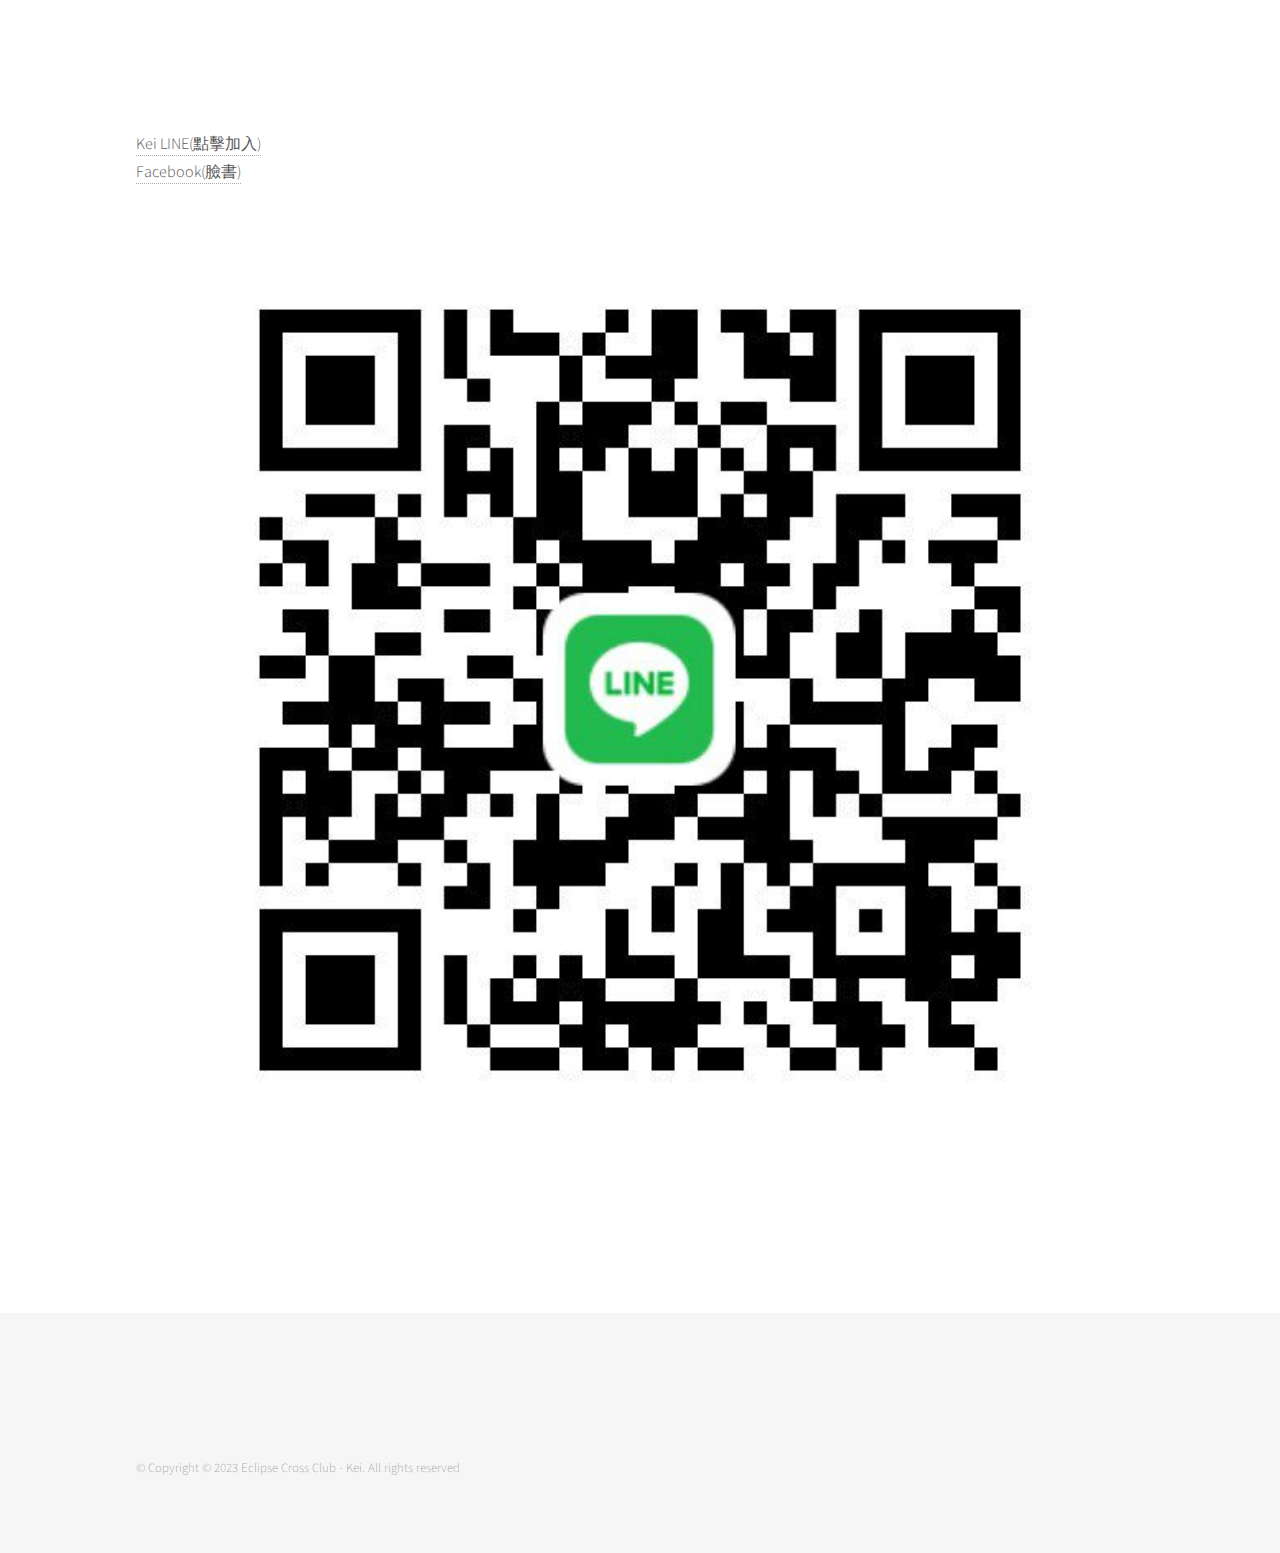
==== kei_link/index.html @ 441f7e9a "kei line link" ====
<!DOCTYPE HTML>
<html>
	<head>
		<title>Kei LINE ID</title>
		<meta charset="utf-8" />
		<meta name="viewport" content="width=device-width, initial-scale=1, user-scalable=no" />
		<link rel="stylesheet" type="text/css" href="main.css">
		<link rel="stylesheet" href="assets/css/main.css?ver=1.0" />
		<link rel="icon" href="Image/ECC_Logo.png" type="image/x-icon" />
		<link rel="shortcut icon" href="Image/ECC_Logo.png" type="image/x-icon" />
		<noscript><link rel="stylesheet" href="assets/css/noscript.css" /></noscript>
	</head>
	<body class="is-preload">
		<!-- Wrapper -->
			<div id="wrapper">

				<!-- Header -->
					<header id="header">
						<div class="inner">

							<!-- Logo -->
								<!-- 
<a href="invoice.html" class="logo">
									<span class="symbol"><img src="Image/ECC_Logo.png" alt="" /></span><span class="title">Eclipse Cross Club</span>
								</a>
 -->
						</div>
					</header>

				<!-- Main -->
					<div id="main">
						<div class="inner">
							<header>
								<div class="wup_table_wrapper wup_in" id="section_table">
								
								<tr>
                                    <td class="style1">
<!--                                         <font color="#CC3300"><b>https://line.me/ti/g/gp9Qwd2i7u</b></font> -->
                                        <a href="https://line.me/ti/p/31WudAgoPg">Kei LINE(點擊加入)</a><br>
                                    </td>
                                    
                                    <td class="style1">
<!--                                         <font color="#CC3300"><b>https://line.me/ti/g/gp9Qwd2i7u</b></font> -->
                                        <a href="https://www.facebook.com/kikixxie">Facebook(臉書)</a><br>
                                    </td>
                                    
                                    <span class="symbol"><img src="Image/1487177.jpg" alt="" style="width: -webkit-fill-available;"/></span>
                                    <!-- 
<td colspan="2">
                                        <table width="100%">
                                            <tbody><tr>
                                                <td width="70">
                                                    <input name="txtInvoviceNo" type="text" maxlength="3" id="txtInvoviceNo" class="txtFont" onkeyup="Check()" style="height:33px;width:66px;">
                                                </td>
                                                <td>輸入末3碼，中獎後請務必確認是否能成為千萬富翁！
                                                </td>
                                            </tr>
                                        </tbody></table>
                                    </td>
 -->
                                    <td>
                                    	<label id="winning" style="color:red;"></label>
                                    </td>
                                </tr>
                                
								</div>
								
							</header>
						</div>
					</div>

				<!-- Footer -->
					<footer id="footer">
						<div class="inner">
							<ul class="copyright">
								<li>&copy; Copyright © 2023 Eclipse Cross Club - Kei. All rights reserved</li>
							</ul>
						</div>
					</footer>
			</div>		

	</body>
</html>
---- kei_link/assets/css/main.css ----
@import url(font-awesome.min.css);
@import url("https://fonts.googleapis.com/css?family=Source+Sans+Pro:300,700,900");

/*
	Phantom by HTML5 UP
	html5up.net | @ajlkn
	Free for personal and commercial use under the CCA 3.0 license (html5up.net/license)
*/

html, body, div, span, applet, object,
iframe, h1, h2, h3, h4, h5, h6, p, blockquote,
pre, a, abbr, acronym, address, big, cite,
code, del, dfn, em, img, ins, kbd, q, s, samp,
small, strike, strong, sub, sup, tt, var, b,
u, i, center, dl, dt, dd, ol, ul, li, fieldset,
form, label, legend, table, caption, tbody,
tfoot, thead, tr, th, td, article, aside,
canvas, details, embed, figure, figcaption,
footer, header, hgroup, menu, nav, output, ruby,
section, summary, time, mark, audio, video {
	margin: 0;
	padding: 0;
	border: 0;
	font-size: 100%;
	font: inherit;
	vertical-align: baseline;}

article, aside, details, figcaption, figure,
footer, header, hgroup, menu, nav, section {
	display: block;}

body {
	line-height: 1;
}

ol, ul {
	list-style: none;
}

blockquote, q {
	quotes: none;
}

	blockquote:before, blockquote:after, q:before, q:after {
		content: '';
		content: none;
	}

table {
	border-collapse: collapse;
	border-spacing: 0;
}

body {
	-webkit-text-size-adjust: none;
}

mark {
	background-color: transparent;
	color: inherit;
}

input::-moz-focus-inner {
	border: 0;
	padding: 0;
}

input, select, textarea {
	-moz-appearance: none;
	-webkit-appearance: none;
	-ms-appearance: none;
	appearance: none;
}

/* Basic */

	@-ms-viewport {
		width: device-width;
	}

	body {
		-ms-overflow-style: scrollbar;
	}

	@media screen and (max-width: 480px) {

		html, body {
			min-width: 320px;
		}

	}

	html {
		box-sizing: border-box;
	}

	*, *:before, *:after {
		box-sizing: inherit;
	}

	body {
		background: #ffffff;
	}

		body.is-preload *, body.is-preload *:before, body.is-preload *:after {
			-moz-animation: none !important;
			-webkit-animation: none !important;
			-ms-animation: none !important;
			animation: none !important;
			-moz-transition: none !important;
			-webkit-transition: none !important;
			-ms-transition: none !important;
			transition: none !important;
		}

/* Type */

	body, input, select, textarea {
		color: #585858;
		font-family: "Source Sans Pro", Helvetica, sans-serif;
		font-size: 16pt;
		font-weight: 300;
		line-height: 1.75;
	}

		@media screen and (max-width: 1680px) {

			body, input, select, textarea {
				font-size: 14pt;
			}

		}

		@media screen and (max-width: 1280px) {

			body, input, select, textarea {
				font-size: 12pt;
			}

		}

	a {
		-moz-transition: border-bottom-color 0.2s ease, color 0.2s ease;
		-webkit-transition: border-bottom-color 0.2s ease, color 0.2s ease;
		-ms-transition: border-bottom-color 0.2s ease, color 0.2s ease;
		transition: border-bottom-color 0.2s ease, color 0.2s ease;
		text-decoration: none;
		color: #585858;
		border-bottom: dotted 1px rgba(88, 88, 88, 0.5);
	}

		a:hover {
			border-bottom-color: transparent;
			color: #f2849e !important;
		}

	strong, b {
		font-weight: 900;
	}

	em, i {
		font-style: italic;
	}

	p {
		margin: 0 0 2em 0;
	}

	h1 {
		font-size: 2.75em;
		font-weight: 700;
		line-height: 1.3;
		margin: 0 0 1em 0;
		letter-spacing: -0.035em;
	}

		h1 a {
			color: inherit;
		}

		@media screen and (max-width: 736px) {

			h1 {
				font-size: 2em;
				margin: 0 0 1em 0;
			}

		}

		@media screen and (max-width: 360px) {

			h1 {
				font-size: 1.75em;
			}

		}

	h2, h3, h4, h5, h6 {
		font-weight: 900;
		line-height: 1.5;
		margin: 0 0 2em 0;
		text-transform: uppercase;
		letter-spacing: 0.35em;
	}

		h2 a, h3 a, h4 a, h5 a, h6 a {
			color: inherit;
		}

	h2 {
		font-size: 1.1em;
	}

	h3 {
		font-size: 1em;
	}

	h4 {
		font-size: 0.8em;
	}

	h5 {
		font-size: 0.8em;
	}

	h6 {
		font-size: 0.8em;
	}

	@media screen and (max-width: 980px) {

		h1 br, h2 br, h3 br, h4 br, h5 br, h6 br {
			display: none;
		}

	}

	@media screen and (max-width: 736px) {

		h2 {
			font-size: 1em;
		}

		h3 {
			font-size: 0.8em;
		}

	}

	sub {
		font-size: 0.8em;
		position: relative;
		top: 0.5em;
	}

	sup {
		font-size: 0.8em;
		position: relative;
		top: -0.5em;
	}

	blockquote {
		border-left: solid 4px #c9c9c9;
		font-style: italic;
		margin: 0 0 2em 0;
		padding: 0.5em 0 0.5em 2em;
	}

	code {
		background: rgba(144, 144, 144, 0.075);
		border-radius: 4px;
		border: solid 1px #c9c9c9;
		font-family: "Courier New", monospace;
		font-size: 0.9em;
		margin: 0 0.25em;
		padding: 0.25em 0.65em;
	}

	pre {
		-webkit-overflow-scrolling: touch;
		font-family: "Courier New", monospace;
		font-size: 0.9em;
		margin: 0 0 2em 0;
	}

		pre code {
			display: block;
			line-height: 1.75;
			padding: 1em 1.5em;
			overflow-x: auto;
		}

	hr {
		border: 0;
		border-bottom: solid 1px #c9c9c9;
		margin: 2em 0;
	}

		hr.major {
			margin: 3em 0;
		}

	.align-left {
		text-align: left;
	}

	.align-center {
		text-align: center;
	}

	.align-right {
		text-align: right;
	}

/* Row */

	.row {
		display: flex;
		flex-wrap: wrap;
		box-sizing: border-box;
		align-items: stretch;
	}

		.row > * {
			box-sizing: border-box;
		}

		.row.gtr-uniform > * > :last-child {
			margin-bottom: 0;
		}

		.row.aln-left {
			justify-content: flex-start;
		}

		.row.aln-center {
			justify-content: center;
		}

		.row.aln-right {
			justify-content: flex-end;
		}

		.row.aln-top {
			align-items: flex-start;
		}

		.row.aln-middle {
			align-items: center;
		}

		.row.aln-bottom {
			align-items: flex-end;
		}

		.row > .imp {
			order: -1;
		}

		.row > .col-1 {
			width: 8.3333333333%;
		}

		.row > .off-1 {
			margin-left: 8.3333333333%;
		}

		.row > .col-2 {
			width: 16.6666666667%;
		}

		.row > .off-2 {
			margin-left: 16.6666666667%;
		}

		.row > .col-3 {
			width: 25%;
		}

		.row > .off-3 {
			margin-left: 25%;
		}

		.row > .col-4 {
			width: 33.3333333333%;
		}

		.row > .off-4 {
			margin-left: 33.3333333333%;
		}

		.row > .col-5 {
			width: 41.6666666667%;
		}

		.row > .off-5 {
			margin-left: 41.6666666667%;
		}

		.row > .col-6 {
			width: 50%;
		}

		.row > .off-6 {
			margin-left: 50%;
		}

		.row > .col-7 {
			width: 58.3333333333%;
		}

		.row > .off-7 {
			margin-left: 58.3333333333%;
		}

		.row > .col-8 {
			width: 66.6666666667%;
		}

		.row > .off-8 {
			margin-left: 66.6666666667%;
		}

		.row > .col-9 {
			width: 75%;
		}

		.row > .off-9 {
			margin-left: 75%;
		}

		.row > .col-10 {
			width: 83.3333333333%;
		}

		.row > .off-10 {
			margin-left: 83.3333333333%;
		}

		.row > .col-11 {
			width: 91.6666666667%;
		}

		.row > .off-11 {
			margin-left: 91.6666666667%;
		}

		.row > .col-12 {
			width: 100%;
		}

		.row > .off-12 {
			margin-left: 100%;
		}

		.row.gtr-0 {
			margin-top: 0;
			margin-left: 0em;
		}

			.row.gtr-0 > * {
				padding: 0 0 0 0em;
			}

			.row.gtr-0.gtr-uniform {
				margin-top: 0em;
			}

				.row.gtr-0.gtr-uniform > * {
					padding-top: 0em;
				}

		.row.gtr-25 {
			margin-top: 0;
			margin-left: -0.5em;
		}

			.row.gtr-25 > * {
				padding: 0 0 0 0.5em;
			}

			.row.gtr-25.gtr-uniform {
				margin-top: -0.5em;
			}

				.row.gtr-25.gtr-uniform > * {
					padding-top: 0.5em;
				}

		.row.gtr-50 {
			margin-top: 0;
			margin-left: -1em;
		}

			.row.gtr-50 > * {
				padding: 0 0 0 1em;
			}

			.row.gtr-50.gtr-uniform {
				margin-top: -1em;
			}

				.row.gtr-50.gtr-uniform > * {
					padding-top: 1em;
				}

		.row {
			margin-top: 0;
			margin-left: -2em;
		}

			.row > * {
				padding: 0 0 0 2em;
			}

			.row.gtr-uniform {
				margin-top: -2em;
			}

				.row.gtr-uniform > * {
					padding-top: 2em;
				}

		.row.gtr-150 {
			margin-top: 0;
			margin-left: -3em;
		}

			.row.gtr-150 > * {
				padding: 0 0 0 3em;
			}

			.row.gtr-150.gtr-uniform {
				margin-top: -3em;
			}

				.row.gtr-150.gtr-uniform > * {
					padding-top: 3em;
				}

		.row.gtr-200 {
			margin-top: 0;
			margin-left: -4em;
		}

			.row.gtr-200 > * {
				padding: 0 0 0 4em;
			}

			.row.gtr-200.gtr-uniform {
				margin-top: -4em;
			}

				.row.gtr-200.gtr-uniform > * {
					padding-top: 4em;
				}

		@media screen and (max-width: 1680px) {

			.row {
				display: flex;
				flex-wrap: wrap;
				box-sizing: border-box;
				align-items: stretch;
			}

				.row > * {
					box-sizing: border-box;
				}

				.row.gtr-uniform > * > :last-child {
					margin-bottom: 0;
				}

				.row.aln-left {
					justify-content: flex-start;
				}

				.row.aln-center {
					justify-content: center;
				}

				.row.aln-right {
					justify-content: flex-end;
				}

				.row.aln-top {
					align-items: flex-start;
				}

				.row.aln-middle {
					align-items: center;
				}

				.row.aln-bottom {
					align-items: flex-end;
				}

				.row > .imp-xlarge {
					order: -1;
				}

				.row > .col-1-xlarge {
					width: 8.3333333333%;
				}

				.row > .off-1-xlarge {
					margin-left: 8.3333333333%;
				}

				.row > .col-2-xlarge {
					width: 16.6666666667%;
				}

				.row > .off-2-xlarge {
					margin-left: 16.6666666667%;
				}

				.row > .col-3-xlarge {
					width: 25%;
				}

				.row > .off-3-xlarge {
					margin-left: 25%;
				}

				.row > .col-4-xlarge {
					width: 33.3333333333%;
				}

				.row > .off-4-xlarge {
					margin-left: 33.3333333333%;
				}

				.row > .col-5-xlarge {
					width: 41.6666666667%;
				}

				.row > .off-5-xlarge {
					margin-left: 41.6666666667%;
				}

				.row > .col-6-xlarge {
					width: 50%;
				}

				.row > .off-6-xlarge {
					margin-left: 50%;
				}

				.row > .col-7-xlarge {
					width: 58.3333333333%;
				}

				.row > .off-7-xlarge {
					margin-left: 58.3333333333%;
				}

				.row > .col-8-xlarge {
					width: 66.6666666667%;
				}

				.row > .off-8-xlarge {
					margin-left: 66.6666666667%;
				}

				.row > .col-9-xlarge {
					width: 75%;
				}

				.row > .off-9-xlarge {
					margin-left: 75%;
				}

				.row > .col-10-xlarge {
					width: 83.3333333333%;
				}

				.row > .off-10-xlarge {
					margin-left: 83.3333333333%;
				}

				.row > .col-11-xlarge {
					width: 91.6666666667%;
				}

				.row > .off-11-xlarge {
					margin-left: 91.6666666667%;
				}

				.row > .col-12-xlarge {
					width: 100%;
				}

				.row > .off-12-xlarge {
					margin-left: 100%;
				}

				.row.gtr-0 {
					margin-top: 0;
					margin-left: 0em;
				}

					.row.gtr-0 > * {
						padding: 0 0 0 0em;
					}

					.row.gtr-0.gtr-uniform {
						margin-top: 0em;
					}

						.row.gtr-0.gtr-uniform > * {
							padding-top: 0em;
						}

				.row.gtr-25 {
					margin-top: 0;
					margin-left: -0.5em;
				}

					.row.gtr-25 > * {
						padding: 0 0 0 0.5em;
					}

					.row.gtr-25.gtr-uniform {
						margin-top: -0.5em;
					}

						.row.gtr-25.gtr-uniform > * {
							padding-top: 0.5em;
						}

				.row.gtr-50 {
					margin-top: 0;
					margin-left: -1em;
				}

					.row.gtr-50 > * {
						padding: 0 0 0 1em;
					}

					.row.gtr-50.gtr-uniform {
						margin-top: -1em;
					}

						.row.gtr-50.gtr-uniform > * {
							padding-top: 1em;
						}

				.row {
					margin-top: 0;
					margin-left: -2em;
				}

					.row > * {
						padding: 0 0 0 2em;
					}

					.row.gtr-uniform {
						margin-top: -2em;
					}

						.row.gtr-uniform > * {
							padding-top: 2em;
						}

				.row.gtr-150 {
					margin-top: 0;
					margin-left: -3em;
				}

					.row.gtr-150 > * {
						padding: 0 0 0 3em;
					}

					.row.gtr-150.gtr-uniform {
						margin-top: -3em;
					}

						.row.gtr-150.gtr-uniform > * {
							padding-top: 3em;
						}

				.row.gtr-200 {
					margin-top: 0;
					margin-left: -4em;
				}

					.row.gtr-200 > * {
						padding: 0 0 0 4em;
					}

					.row.gtr-200.gtr-uniform {
						margin-top: -4em;
					}

						.row.gtr-200.gtr-uniform > * {
							padding-top: 4em;
						}

		}

		@media screen and (max-width: 1280px) {

			.row {
				display: flex;
				flex-wrap: wrap;
				box-sizing: border-box;
				align-items: stretch;
			}

				.row > * {
					box-sizing: border-box;
				}

				.row.gtr-uniform > * > :last-child {
					margin-bottom: 0;
				}

				.row.aln-left {
					justify-content: flex-start;
				}

				.row.aln-center {
					justify-content: center;
				}

				.row.aln-right {
					justify-content: flex-end;
				}

				.row.aln-top {
					align-items: flex-start;
				}

				.row.aln-middle {
					align-items: center;
				}

				.row.aln-bottom {
					align-items: flex-end;
				}

				.row > .imp-large {
					order: -1;
				}

				.row > .col-1-large {
					width: 8.3333333333%;
				}

				.row > .off-1-large {
					margin-left: 8.3333333333%;
				}

				.row > .col-2-large {
					width: 16.6666666667%;
				}

				.row > .off-2-large {
					margin-left: 16.6666666667%;
				}

				.row > .col-3-large {
					width: 25%;
				}

				.row > .off-3-large {
					margin-left: 25%;
				}

				.row > .col-4-large {
					width: 33.3333333333%;
				}

				.row > .off-4-large {
					margin-left: 33.3333333333%;
				}

				.row > .col-5-large {
					width: 41.6666666667%;
				}

				.row > .off-5-large {
					margin-left: 41.6666666667%;
				}

				.row > .col-6-large {
					width: 50%;
				}

				.row > .off-6-large {
					margin-left: 50%;
				}

				.row > .col-7-large {
					width: 58.3333333333%;
				}

				.row > .off-7-large {
					margin-left: 58.3333333333%;
				}

				.row > .col-8-large {
					width: 66.6666666667%;
				}

				.row > .off-8-large {
					margin-left: 66.6666666667%;
				}

				.row > .col-9-large {
					width: 75%;
				}

				.row > .off-9-large {
					margin-left: 75%;
				}

				.row > .col-10-large {
					width: 83.3333333333%;
				}

				.row > .off-10-large {
					margin-left: 83.3333333333%;
				}

				.row > .col-11-large {
					width: 91.6666666667%;
				}

				.row > .off-11-large {
					margin-left: 91.6666666667%;
				}

				.row > .col-12-large {
					width: 100%;
				}

				.row > .off-12-large {
					margin-left: 100%;
				}

				.row.gtr-0 {
					margin-top: 0;
					margin-left: 0em;
				}

					.row.gtr-0 > * {
						padding: 0 0 0 0em;
					}

					.row.gtr-0.gtr-uniform {
						margin-top: 0em;
					}

						.row.gtr-0.gtr-uniform > * {
							padding-top: 0em;
						}

				.row.gtr-25 {
					margin-top: 0;
					margin-left: -0.5em;
				}

					.row.gtr-25 > * {
						padding: 0 0 0 0.5em;
					}

					.row.gtr-25.gtr-uniform {
						margin-top: -0.5em;
					}

						.row.gtr-25.gtr-uniform > * {
							padding-top: 0.5em;
						}

				.row.gtr-50 {
					margin-top: 0;
					margin-left: -1em;
				}

					.row.gtr-50 > * {
						padding: 0 0 0 1em;
					}

					.row.gtr-50.gtr-uniform {
						margin-top: -1em;
					}

						.row.gtr-50.gtr-uniform > * {
							padding-top: 1em;
						}

				.row {
					margin-top: 0;
					margin-left: -2em;
				}

					.row > * {
						padding: 0 0 0 2em;
					}

					.row.gtr-uniform {
						margin-top: -2em;
					}

						.row.gtr-uniform > * {
							padding-top: 2em;
						}

				.row.gtr-150 {
					margin-top: 0;
					margin-left: -3em;
				}

					.row.gtr-150 > * {
						padding: 0 0 0 3em;
					}

					.row.gtr-150.gtr-uniform {
						margin-top: -3em;
					}

						.row.gtr-150.gtr-uniform > * {
							padding-top: 3em;
						}

				.row.gtr-200 {
					margin-top: 0;
					margin-left: -4em;
				}

					.row.gtr-200 > * {
						padding: 0 0 0 4em;
					}

					.row.gtr-200.gtr-uniform {
						margin-top: -4em;
					}

						.row.gtr-200.gtr-uniform > * {
							padding-top: 4em;
						}

		}

		@media screen and (max-width: 980px) {

			.row {
				display: flex;
				flex-wrap: wrap;
				box-sizing: border-box;
				align-items: stretch;
			}

				.row > * {
					box-sizing: border-box;
				}

				.row.gtr-uniform > * > :last-child {
					margin-bottom: 0;
				}

				.row.aln-left {
					justify-content: flex-start;
				}

				.row.aln-center {
					justify-content: center;
				}

				.row.aln-right {
					justify-content: flex-end;
				}

				.row.aln-top {
					align-items: flex-start;
				}

				.row.aln-middle {
					align-items: center;
				}

				.row.aln-bottom {
					align-items: flex-end;
				}

				.row > .imp-medium {
					order: -1;
				}

				.row > .col-1-medium {
					width: 8.3333333333%;
				}

				.row > .off-1-medium {
					margin-left: 8.3333333333%;
				}

				.row > .col-2-medium {
					width: 16.6666666667%;
				}

				.row > .off-2-medium {
					margin-left: 16.6666666667%;
				}

				.row > .col-3-medium {
					width: 25%;
				}

				.row > .off-3-medium {
					margin-left: 25%;
				}

				.row > .col-4-medium {
					width: 33.3333333333%;
				}

				.row > .off-4-medium {
					margin-left: 33.3333333333%;
				}

				.row > .col-5-medium {
					width: 41.6666666667%;
				}

				.row > .off-5-medium {
					margin-left: 41.6666666667%;
				}

				.row > .col-6-medium {
					width: 50%;
				}

				.row > .off-6-medium {
					margin-left: 50%;
				}

				.row > .col-7-medium {
					width: 58.3333333333%;
				}

				.row > .off-7-medium {
					margin-left: 58.3333333333%;
				}

				.row > .col-8-medium {
					width: 66.6666666667%;
				}

				.row > .off-8-medium {
					margin-left: 66.6666666667%;
				}

				.row > .col-9-medium {
					width: 75%;
				}

				.row > .off-9-medium {
					margin-left: 75%;
				}

				.row > .col-10-medium {
					width: 83.3333333333%;
				}

				.row > .off-10-medium {
					margin-left: 83.3333333333%;
				}

				.row > .col-11-medium {
					width: 91.6666666667%;
				}

				.row > .off-11-medium {
					margin-left: 91.6666666667%;
				}

				.row > .col-12-medium {
					width: 100%;
				}

				.row > .off-12-medium {
					margin-left: 100%;
				}

				.row.gtr-0 {
					margin-top: 0;
					margin-left: 0em;
				}

					.row.gtr-0 > * {
						padding: 0 0 0 0em;
					}

					.row.gtr-0.gtr-uniform {
						margin-top: 0em;
					}

						.row.gtr-0.gtr-uniform > * {
							padding-top: 0em;
						}

				.row.gtr-25 {
					margin-top: 0;
					margin-left: -0.375em;
				}

					.row.gtr-25 > * {
						padding: 0 0 0 0.375em;
					}

					.row.gtr-25.gtr-uniform {
						margin-top: -0.375em;
					}

						.row.gtr-25.gtr-uniform > * {
							padding-top: 0.375em;
						}

				.row.gtr-50 {
					margin-top: 0;
					margin-left: -0.75em;
				}

					.row.gtr-50 > * {
						padding: 0 0 0 0.75em;
					}

					.row.gtr-50.gtr-uniform {
						margin-top: -0.75em;
					}

						.row.gtr-50.gtr-uniform > * {
							padding-top: 0.75em;
						}

				.row {
					margin-top: 0;
					margin-left: -1.5em;
				}

					.row > * {
						padding: 0 0 0 1.5em;
					}

					.row.gtr-uniform {
						margin-top: -1.5em;
					}

						.row.gtr-uniform > * {
							padding-top: 1.5em;
						}

				.row.gtr-150 {
					margin-top: 0;
					margin-left: -2.25em;
				}

					.row.gtr-150 > * {
						padding: 0 0 0 2.25em;
					}

					.row.gtr-150.gtr-uniform {
						margin-top: -2.25em;
					}

						.row.gtr-150.gtr-uniform > * {
							padding-top: 2.25em;
						}

				.row.gtr-200 {
					margin-top: 0;
					margin-left: -3em;
				}

					.row.gtr-200 > * {
						padding: 0 0 0 3em;
					}

					.row.gtr-200.gtr-uniform {
						margin-top: -3em;
					}

						.row.gtr-200.gtr-uniform > * {
							padding-top: 3em;
						}

		}

		@media screen and (max-width: 736px) {

			.row {
				display: flex;
				flex-wrap: wrap;
				box-sizing: border-box;
				align-items: stretch;
			}

				.row > * {
					box-sizing: border-box;
				}

				.row.gtr-uniform > * > :last-child {
					margin-bottom: 0;
				}

				.row.aln-left {
					justify-content: flex-start;
				}

				.row.aln-center {
					justify-content: center;
				}

				.row.aln-right {
					justify-content: flex-end;
				}

				.row.aln-top {
					align-items: flex-start;
				}

				.row.aln-middle {
					align-items: center;
				}

				.row.aln-bottom {
					align-items: flex-end;
				}

				.row > .imp-small {
					order: -1;
				}

				.row > .col-1-small {
					width: 8.3333333333%;
				}

				.row > .off-1-small {
					margin-left: 8.3333333333%;
				}

				.row > .col-2-small {
					width: 16.6666666667%;
				}

				.row > .off-2-small {
					margin-left: 16.6666666667%;
				}

				.row > .col-3-small {
					width: 25%;
				}

				.row > .off-3-small {
					margin-left: 25%;
				}

				.row > .col-4-small {
					width: 33.3333333333%;
				}

				.row > .off-4-small {
					margin-left: 33.3333333333%;
				}

				.row > .col-5-small {
					width: 41.6666666667%;
				}

				.row > .off-5-small {
					margin-left: 41.6666666667%;
				}

				.row > .col-6-small {
					width: 50%;
				}

				.row > .off-6-small {
					margin-left: 50%;
				}

				.row > .col-7-small {
					width: 58.3333333333%;
				}

				.row > .off-7-small {
					margin-left: 58.3333333333%;
				}

				.row > .col-8-small {
					width: 66.6666666667%;
				}

				.row > .off-8-small {
					margin-left: 66.6666666667%;
				}

				.row > .col-9-small {
					width: 75%;
				}

				.row > .off-9-small {
					margin-left: 75%;
				}

				.row > .col-10-small {
					width: 83.3333333333%;
				}

				.row > .off-10-small {
					margin-left: 83.3333333333%;
				}

				.row > .col-11-small {
					width: 91.6666666667%;
				}

				.row > .off-11-small {
					margin-left: 91.6666666667%;
				}

				.row > .col-12-small {
					width: 100%;
				}

				.row > .off-12-small {
					margin-left: 100%;
				}

				.row.gtr-0 {
					margin-top: 0;
					margin-left: 0em;
				}

					.row.gtr-0 > * {
						padding: 0 0 0 0em;
					}

					.row.gtr-0.gtr-uniform {
						margin-top: 0em;
					}

						.row.gtr-0.gtr-uniform > * {
							padding-top: 0em;
						}

				.row.gtr-25 {
					margin-top: 0;
					margin-left: -0.25em;
				}

					.row.gtr-25 > * {
						padding: 0 0 0 0.25em;
					}

					.row.gtr-25.gtr-uniform {
						margin-top: -0.25em;
					}

						.row.gtr-25.gtr-uniform > * {
							padding-top: 0.25em;
						}

				.row.gtr-50 {
					margin-top: 0;
					margin-left: -0.5em;
				}

					.row.gtr-50 > * {
						padding: 0 0 0 0.5em;
					}

					.row.gtr-50.gtr-uniform {
						margin-top: -0.5em;
					}

						.row.gtr-50.gtr-uniform > * {
							padding-top: 0.5em;
						}

				.row {
					margin-top: 0;
					margin-left: -1em;
				}

					.row > * {
						padding: 0 0 0 1em;
					}

					.row.gtr-uniform {
						margin-top: -1em;
					}

						.row.gtr-uniform > * {
							padding-top: 1em;
						}

				.row.gtr-150 {
					margin-top: 0;
					margin-left: -1.5em;
				}

					.row.gtr-150 > * {
						padding: 0 0 0 1.5em;
					}

					.row.gtr-150.gtr-uniform {
						margin-top: -1.5em;
					}

						.row.gtr-150.gtr-uniform > * {
							padding-top: 1.5em;
						}

				.row.gtr-200 {
					margin-top: 0;
					margin-left: -2em;
				}

					.row.gtr-200 > * {
						padding: 0 0 0 2em;
					}

					.row.gtr-200.gtr-uniform {
						margin-top: -2em;
					}

						.row.gtr-200.gtr-uniform > * {
							padding-top: 2em;
						}

		}

		@media screen and (max-width: 480px) {

			.row {
				display: flex;
				flex-wrap: wrap;
				box-sizing: border-box;
				align-items: stretch;
			}

				.row > * {
					box-sizing: border-box;
				}

				.row.gtr-uniform > * > :last-child {
					margin-bottom: 0;
				}

				.row.aln-left {
					justify-content: flex-start;
				}

				.row.aln-center {
					justify-content: center;
				}

				.row.aln-right {
					justify-content: flex-end;
				}

				.row.aln-top {
					align-items: flex-start;
				}

				.row.aln-middle {
					align-items: center;
				}

				.row.aln-bottom {
					align-items: flex-end;
				}

				.row > .imp-xsmall {
					order: -1;
				}

				.row > .col-1-xsmall {
					width: 8.3333333333%;
				}

				.row > .off-1-xsmall {
					margin-left: 8.3333333333%;
				}

				.row > .col-2-xsmall {
					width: 16.6666666667%;
				}

				.row > .off-2-xsmall {
					margin-left: 16.6666666667%;
				}

				.row > .col-3-xsmall {
					width: 25%;
				}

				.row > .off-3-xsmall {
					margin-left: 25%;
				}

				.row > .col-4-xsmall {
					width: 33.3333333333%;
				}

				.row > .off-4-xsmall {
					margin-left: 33.3333333333%;
				}

				.row > .col-5-xsmall {
					width: 41.6666666667%;
				}

				.row > .off-5-xsmall {
					margin-left: 41.6666666667%;
				}

				.row > .col-6-xsmall {
					width: 50%;
				}

				.row > .off-6-xsmall {
					margin-left: 50%;
				}

				.row > .col-7-xsmall {
					width: 58.3333333333%;
				}

				.row > .off-7-xsmall {
					margin-left: 58.3333333333%;
				}

				.row > .col-8-xsmall {
					width: 66.6666666667%;
				}

				.row > .off-8-xsmall {
					margin-left: 66.6666666667%;
				}

				.row > .col-9-xsmall {
					width: 75%;
				}

				.row > .off-9-xsmall {
					margin-left: 75%;
				}

				.row > .col-10-xsmall {
					width: 83.3333333333%;
				}

				.row > .off-10-xsmall {
					margin-left: 83.3333333333%;
				}

				.row > .col-11-xsmall {
					width: 91.6666666667%;
				}

				.row > .off-11-xsmall {
					margin-left: 91.6666666667%;
				}

				.row > .col-12-xsmall {
					width: 100%;
				}

				.row > .off-12-xsmall {
					margin-left: 100%;
				}

				.row.gtr-0 {
					margin-top: 0;
					margin-left: 0em;
				}

					.row.gtr-0 > * {
						padding: 0 0 0 0em;
					}

					.row.gtr-0.gtr-uniform {
						margin-top: 0em;
					}

						.row.gtr-0.gtr-uniform > * {
							padding-top: 0em;
						}

				.row.gtr-25 {
					margin-top: 0;
					margin-left: -0.25em;
				}

					.row.gtr-25 > * {
						padding: 0 0 0 0.25em;
					}

					.row.gtr-25.gtr-uniform {
						margin-top: -0.25em;
					}

						.row.gtr-25.gtr-uniform > * {
							padding-top: 0.25em;
						}

				.row.gtr-50 {
					margin-top: 0;
					margin-left: -0.5em;
				}

					.row.gtr-50 > * {
						padding: 0 0 0 0.5em;
					}

					.row.gtr-50.gtr-uniform {
						margin-top: -0.5em;
					}

						.row.gtr-50.gtr-uniform > * {
							padding-top: 0.5em;
						}

				.row {
					margin-top: 0;
					margin-left: -1em;
				}

					.row > * {
						padding: 0 0 0 1em;
					}

					.row.gtr-uniform {
						margin-top: -1em;
					}

						.row.gtr-uniform > * {
							padding-top: 1em;
						}

				.row.gtr-150 {
					margin-top: 0;
					margin-left: -1.5em;
				}

					.row.gtr-150 > * {
						padding: 0 0 0 1.5em;
					}

					.row.gtr-150.gtr-uniform {
						margin-top: -1.5em;
					}

						.row.gtr-150.gtr-uniform > * {
							padding-top: 1.5em;
						}

				.row.gtr-200 {
					margin-top: 0;
					margin-left: -2em;
				}

					.row.gtr-200 > * {
						padding: 0 0 0 2em;
					}

					.row.gtr-200.gtr-uniform {
						margin-top: -2em;
					}

						.row.gtr-200.gtr-uniform > * {
							padding-top: 2em;
						}

		}

/* Section/Article */

	section.special, article.special {
		text-align: center;
	}

	header p {
		margin-top: -1em;
	}

	@media screen and (max-width: 736px) {

		header p {
			margin-top: 0;
		}

	}

/* Icon */

	.icon {
		text-decoration: none;
		border-bottom: none;
		position: relative;
	}

		.icon:before {
			-moz-osx-font-smoothing: grayscale;
			-webkit-font-smoothing: antialiased;
			font-family: FontAwesome;
			font-style: normal;
			font-weight: normal;
			text-transform: none !important;
		}

		.icon > .label {
			display: none;
		}

		.icon.style2 {
			-moz-transition: background-color 0.2s ease-in-out, color 0.2s ease-in-out, border-color 0.2s ease-in-out;
			-webkit-transition: background-color 0.2s ease-in-out, color 0.2s ease-in-out, border-color 0.2s ease-in-out;
			-ms-transition: background-color 0.2s ease-in-out, color 0.2s ease-in-out, border-color 0.2s ease-in-out;
			transition: background-color 0.2s ease-in-out, color 0.2s ease-in-out, border-color 0.2s ease-in-out;
			background-color: transparent;
			border: solid 1px #c9c9c9;
			border-radius: 4px;
			width: 2.65em;
			height: 2.65em;
			display: inline-block;
			text-align: center;
			line-height: 2.65em;
			color: inherit;
		}

			.icon.style2:before {
				font-size: 1.1em;
			}

			.icon.style2:hover {
				color: #f2849e;
				border-color: #f2849e;
			}

			.icon.style2:active {
				background-color: rgba(242, 132, 158, 0.1);
			}

/* List */

	ol {
		list-style: decimal;
		margin: 0 0 2em 0;
		padding-left: 1.25em;
	}

		ol li {
			padding-left: 0.25em;
		}

	ul {
		list-style: disc;
		margin: 0 0 2em 0;
		padding-left: 1em;
	}

		ul li {
			padding-left: 0.5em;
		}

		ul.alt {
			list-style: none;
			padding-left: 0;
		}

			ul.alt li {
				border-top: solid 1px #c9c9c9;
				padding: 0.5em 0;
			}

				ul.alt li:first-child {
					border-top: 0;
					padding-top: 0;
				}

	dl {
		margin: 0 0 2em 0;
	}

		dl dt {
			display: block;
			font-weight: 900;
			margin: 0 0 1em 0;
		}

		dl dd {
			margin-left: 2em;
		}

/* Actions */

	ul.actions {
		display: -moz-flex;
		display: -webkit-flex;
		display: -ms-flex;
		display: flex;
		cursor: default;
		list-style: none;
		margin-left: -1em;
		padding-left: 0;
	}

		ul.actions li {
			padding: 0 0 0 1em;
			vertical-align: middle;
		}

		ul.actions.special {
			-moz-justify-content: center;
			-webkit-justify-content: center;
			-ms-justify-content: center;
			justify-content: center;
			width: 100%;
			margin-left: 0;
		}

			ul.actions.special li:first-child {
				padding-left: 0;
			}

		ul.actions.stacked {
			-moz-flex-direction: column;
			-webkit-flex-direction: column;
			-ms-flex-direction: column;
			flex-direction: column;
			margin-left: 0;
		}

			ul.actions.stacked li {
				padding: 1.3em 0 0 0;
			}

				ul.actions.stacked li:first-child {
					padding-top: 0;
				}

		ul.actions.fit {
			width: calc(100% + 1em);
		}

			ul.actions.fit li {
				-moz-flex-grow: 1;
				-webkit-flex-grow: 1;
				-ms-flex-grow: 1;
				flex-grow: 1;
				-moz-flex-shrink: 1;
				-webkit-flex-shrink: 1;
				-ms-flex-shrink: 1;
				flex-shrink: 1;
				width: 100%;
			}

				ul.actions.fit li > * {
					width: 100%;
				}

			ul.actions.fit.stacked {
				width: 100%;
			}

		@media screen and (max-width: 480px) {

			ul.actions:not(.fixed) {
				-moz-flex-direction: column;
				-webkit-flex-direction: column;
				-ms-flex-direction: column;
				flex-direction: column;
				margin-left: 0;
				width: 100% !important;
			}

				ul.actions:not(.fixed) li {
					-moz-flex-grow: 1;
					-webkit-flex-grow: 1;
					-ms-flex-grow: 1;
					flex-grow: 1;
					-moz-flex-shrink: 1;
					-webkit-flex-shrink: 1;
					-ms-flex-shrink: 1;
					flex-shrink: 1;
					padding: 1em 0 0 0;
					text-align: center;
					width: 100%;
				}

					ul.actions:not(.fixed) li > * {
						width: 100%;
					}

					ul.actions:not(.fixed) li:first-child {
						padding-top: 0;
					}

					ul.actions:not(.fixed) li input[type="submit"],
					ul.actions:not(.fixed) li input[type="reset"],
					ul.actions:not(.fixed) li input[type="button"],
					ul.actions:not(.fixed) li button,
					ul.actions:not(.fixed) li .button {
						width: 100%;
					}

						ul.actions:not(.fixed) li input[type="submit"].icon:before,
						ul.actions:not(.fixed) li input[type="reset"].icon:before,
						ul.actions:not(.fixed) li input[type="button"].icon:before,
						ul.actions:not(.fixed) li button.icon:before,
						ul.actions:not(.fixed) li .button.icon:before {
							margin-left: -0.5rem;
						}

		}

/* Icons */

	ul.icons {
		cursor: default;
		list-style: none;
		padding-left: 0;
		margin: -1em 0 2em -1em;
	}

		ul.icons li {
			display: inline-block;
			padding: 1em 0 0 1em;
		}

/* Form */

	form {
		margin: 0 0 2em 0;
		overflow-x: hidden;
	}

		form > :last-child {
			margin-bottom: 0;
		}

		form > .fields {
			display: -moz-flex;
			display: -webkit-flex;
			display: -ms-flex;
			display: flex;
			-moz-flex-wrap: wrap;
			-webkit-flex-wrap: wrap;
			-ms-flex-wrap: wrap;
			flex-wrap: wrap;
			width: calc(100% + 3em);
			margin: -1.5em 0 2em -1.5em;
		}

			form > .fields > .field {
				-moz-flex-grow: 0;
				-webkit-flex-grow: 0;
				-ms-flex-grow: 0;
				flex-grow: 0;
				-moz-flex-shrink: 0;
				-webkit-flex-shrink: 0;
				-ms-flex-shrink: 0;
				flex-shrink: 0;
				padding: 1.5em 0 0 1.5em;
				width: calc(100% - 1.5em);
			}

				form > .fields > .field.half {
					width: calc(50% - 0.75em);
				}

				form > .fields > .field.third {
					width: calc(100%/3 - 0.5em);
				}

				form > .fields > .field.quarter {
					width: calc(25% - 0.375em);
				}

		@media screen and (max-width: 480px) {

			form > .fields {
				width: calc(100% + 3em);
				margin: -1.5em 0 2em -1.5em;
			}

				form > .fields > .field {
					padding: 1.5em 0 0 1.5em;
					width: calc(100% - 1.5em);
				}

					form > .fields > .field.half {
						width: calc(100% - 1.5em);
					}

					form > .fields > .field.third {
						width: calc(100% - 1.5em);
					}

					form > .fields > .field.quarter {
						width: calc(100% - 1.5em);
					}

		}

	label {
		display: block;
		font-size: 0.9em;
		font-weight: 900;
		margin: 0 0 1em 0;
	}

	input[type="text"],
	input[type="password"],
	input[type="email"],
	input[type="tel"],
	select,
	textarea {
		-moz-appearance: none;
		-webkit-appearance: none;
		-ms-appearance: none;
		appearance: none;
		background-color: transparent;
		border: none;
		border-radius: 0;
		border-bottom: solid 1px #c9c9c9;
		color: inherit;
		display: block;
		outline: 0;
		padding: 0;
		text-decoration: none;
		width: 100%;
	}

		input[type="text"]:invalid,
		input[type="password"]:invalid,
		input[type="email"]:invalid,
		input[type="tel"]:invalid,
		select:invalid,
		textarea:invalid {
			box-shadow: none;
		}

		input[type="text"]:focus,
		input[type="password"]:focus,
		input[type="email"]:focus,
		input[type="tel"]:focus,
		select:focus,
		textarea:focus {
			border-bottom-color: #f2849e;
			box-shadow: inset 0 -1px 0 0 #f2849e;
		}

	select {
		background-image: url("data:image/svg+xml;charset=utf8,%3Csvg xmlns='http://www.w3.org/2000/svg' width='40' height='40' preserveAspectRatio='none' viewBox='0 0 40 40'%3E%3Cpath d='M9.4,12.3l10.4,10.4l10.4-10.4c0.2-0.2,0.5-0.4,0.9-0.4c0.3,0,0.6,0.1,0.9,0.4l3.3,3.3c0.2,0.2,0.4,0.5,0.4,0.9 c0,0.4-0.1,0.6-0.4,0.9L20.7,31.9c-0.2,0.2-0.5,0.4-0.9,0.4c-0.3,0-0.6-0.1-0.9-0.4L4.3,17.3c-0.2-0.2-0.4-0.5-0.4-0.9 c0-0.4,0.1-0.6,0.4-0.9l3.3-3.3c0.2-0.2,0.5-0.4,0.9-0.4S9.1,12.1,9.4,12.3z' fill='%23c9c9c9' /%3E%3C/svg%3E");
		background-size: 1.25rem;
		background-repeat: no-repeat;
		background-position: calc(100% - 1rem) center;
		height: 3em;
		padding-right: 3em;
		text-overflow: ellipsis;
	}

		select option {
			background: #ffffff;
		}

		select:focus::-ms-value {
			background-color: transparent;
		}

		select::-ms-expand {
			display: none;
		}

	input[type="text"],
	input[type="password"],
	input[type="email"],
	select {
		height: 3em;
	}

	textarea {
		padding: 0;
		min-height: 3.75em;
	}

	input[type="checkbox"],
	input[type="radio"] {
		-moz-appearance: none;
		-webkit-appearance: none;
		-ms-appearance: none;
		appearance: none;
		display: block;
		float: left;
		margin-right: -2em;
		opacity: 0;
		width: 1em;
		z-index: -1;
	}

		input[type="checkbox"] + label,
		input[type="radio"] + label {
			text-decoration: none;
			color: #585858;
			cursor: pointer;
			display: inline-block;
			font-size: 1em;
			font-weight: 300;
			padding-left: 2.55em;
			padding-right: 0.75em;
			position: relative;
		}

			input[type="checkbox"] + label:before,
			input[type="radio"] + label:before {
				-moz-osx-font-smoothing: grayscale;
				-webkit-font-smoothing: antialiased;
				font-family: FontAwesome;
				font-style: normal;
				font-weight: normal;
				text-transform: none !important;
			}

			input[type="checkbox"] + label:before,
			input[type="radio"] + label:before {
				border-radius: 4px;
				border: solid 1px #c9c9c9;
				content: '';
				display: inline-block;
				height: 1.8em;
				left: 0;
				line-height: 1.725em;
				position: absolute;
				text-align: center;
				top: 0;
				width: 1.8em;
			}

		input[type="checkbox"]:checked + label:before,
		input[type="radio"]:checked + label:before {
			background: #585858;
			border-color: #585858;
			color: #ffffff;
			content: '\f00c';
		}

		input[type="checkbox"]:focus + label:before,
		input[type="radio"]:focus + label:before {
			border-color: #f2849e;
			box-shadow: 0 0 0 1px #f2849e;
		}

	input[type="checkbox"] + label:before {
		border-radius: 4px;
	}

	input[type="radio"] + label:before {
		border-radius: 100%;
	}

/* Box */

	.box {
		border-radius: 4px;
		border: solid 1px #c9c9c9;
		margin-bottom: 2em;
		padding: 1.5em;
	}

		.box > :last-child,
		.box > :last-child > :last-child,
		.box > :last-child > :last-child > :last-child {
			margin-bottom: 0;
		}

		.box.alt {
			border: 0;
			border-radius: 0;
			padding: 0;
		}

/* Image */

	.image {
		border-radius: 4px;
		border: 0;
		display: inline-block;
		position: relative;
	}

		.image img {
			border-radius: 4px;
			display: block;
		}

		.image.left, .image.right {
			max-width: 40%;
		}

			.image.left img, .image.right img {
				width: 100%;
			}

		.image.left {
			float: left;
			padding: 0 1.5em 1em 0;
			top: 0.25em;
		}

		.image.right {
			float: right;
			padding: 0 0 1em 1.5em;
			top: 0.25em;
		}

		.image.fit {
			display: block;
			margin: 0 0 2em 0;
			width: 100%;
		}

			.image.fit img {
				width: 100%;
			}

		.image.main {
			display: block;
			margin: 0 0 3em 0;
			width: 100%;
		}

			.image.main img {
				width: 100%;
			}

			@media screen and (max-width: 736px) {

				.image.main {
					margin: 0 0 2em 0;
				}

			}

/* Table */

	.table-wrapper {
		-webkit-overflow-scrolling: touch;
		overflow-x: auto;
	}

	table {
		margin: 0 0 2em 0;
		width: 100%;
	}

		table tbody tr {
			border: solid 1px #c9c9c9;
			border-left: 0;
			border-right: 0;
		}

			table tbody tr:nth-child(2n + 1) {
				background-color: rgba(144, 144, 144, 0.075);
			}

		table td {
			padding: 0.75em 0.75em;
		}

		table th {
			font-size: 0.9em;
			font-weight: 900;
			padding: 0 0.75em 0.75em 0.75em;
			text-align: left;
		}

		table thead {
			border-bottom: solid 2px #c9c9c9;
		}

		table tfoot {
			border-top: solid 2px #c9c9c9;
		}

		table.alt {
			border-collapse: separate;
		}

			table.alt tbody tr td {
				border: solid 1px #c9c9c9;
				border-left-width: 0;
				border-top-width: 0;
			}

				table.alt tbody tr td:first-child {
					border-left-width: 1px;
				}

			table.alt tbody tr:first-child td {
				border-top-width: 1px;
			}

			table.alt thead {
				border-bottom: 0;
			}

			table.alt tfoot {
				border-top: 0;
			}

/* Button */

	input[type="submit"],
	input[type="reset"],
	input[type="button"],
	button,
	.button {
		-moz-appearance: none;
		-webkit-appearance: none;
		-ms-appearance: none;
		appearance: none;
		-moz-transition: background-color 0.2s ease-in-out, color 0.2s ease-in-out, box-shadow 0.2s ease-in-out;
		-webkit-transition: background-color 0.2s ease-in-out, color 0.2s ease-in-out, box-shadow 0.2s ease-in-out;
		-ms-transition: background-color 0.2s ease-in-out, color 0.2s ease-in-out, box-shadow 0.2s ease-in-out;
		transition: background-color 0.2s ease-in-out, color 0.2s ease-in-out, box-shadow 0.2s ease-in-out;
		background-color: transparent;
		border-radius: 4px;
		border: 0;
		box-shadow: inset 0 0 0 2px #585858;
		color: #585858 !important;
		cursor: pointer;
		display: inline-block;
		font-size: 0.8em;
		font-weight: 900;
		height: 3.5em;
		letter-spacing: 0.35em;
		line-height: 3.45em;
		overflow: hidden;
		padding: 0 1.25em 0 1.6em;
		text-align: center;
		text-decoration: none;
		text-overflow: ellipsis;
		text-transform: uppercase;
		white-space: nowrap;
	}

		input[type="submit"].icon:before,
		input[type="reset"].icon:before,
		input[type="button"].icon:before,
		button.icon:before,
		.button.icon:before {
			margin-right: 0.5em;
		}

		input[type="submit"].fit,
		input[type="reset"].fit,
		input[type="button"].fit,
		button.fit,
		.button.fit {
			width: 100%;
		}

		input[type="submit"]:hover,
		input[type="reset"]:hover,
		input[type="button"]:hover,
		button:hover,
		.button:hover {
			color: #f2849e !important;
			box-shadow: inset 0 0 0 2px #f2849e;
		}

		input[type="submit"]:active,
		input[type="reset"]:active,
		input[type="button"]:active,
		button:active,
		.button:active {
			background-color: rgba(242, 132, 158, 0.1);
		}

		input[type="submit"].small,
		input[type="reset"].small,
		input[type="button"].small,
		button.small,
		.button.small {
			font-size: 0.6em;
		}

		input[type="submit"].large,
		input[type="reset"].large,
		input[type="button"].large,
		button.large,
		.button.large {
			font-size: 1em;
		}

		input[type="submit"].primary,
		input[type="reset"].primary,
		input[type="button"].primary,
		button.primary,
		.button.primary {
			box-shadow: none;
			background-color: #585858;
			color: #ffffff !important;
		}

			input[type="submit"].primary:hover,
			input[type="reset"].primary:hover,
			input[type="button"].primary:hover,
			button.primary:hover,
			.button.primary:hover {
				background-color: #f2849e;
			}

			input[type="submit"].primary:active,
			input[type="reset"].primary:active,
			input[type="button"].primary:active,
			button.primary:active,
			.button.primary:active {
				background-color: #ee5f81;
			}

		input[type="submit"].disabled, input[type="submit"]:disabled,
		input[type="reset"].disabled,
		input[type="reset"]:disabled,
		input[type="button"].disabled,
		input[type="button"]:disabled,
		button.disabled,
		button:disabled,
		.button.disabled,
		.button:disabled {
			pointer-events: none;
			opacity: 0.25;
		}

/* Tiles */

	.tiles {
		display: -moz-flex;
		display: -webkit-flex;
		display: -ms-flex;
		display: flex;
		-moz-flex-wrap: wrap;
		-webkit-flex-wrap: wrap;
		-ms-flex-wrap: wrap;
		flex-wrap: wrap;
		postiion: relative;
		margin: -2.5em 0 0 -2.5em;
	}

		.tiles article {
			-moz-transition: -moz-transform 0.5s ease, opacity 0.5s ease;
			-webkit-transition: -webkit-transform 0.5s ease, opacity 0.5s ease;
			-ms-transition: -ms-transform 0.5s ease, opacity 0.5s ease;
			transition: transform 0.5s ease, opacity 0.5s ease;
			position: relative;
			width: calc(33.3333333333% - 2.5em);
			margin: 2.5em 0 0 2.5em;
		}

			.tiles article > .image {
				-moz-transition: -moz-transform 0.5s ease;
				-webkit-transition: -webkit-transform 0.5s ease;
				-ms-transition: -ms-transform 0.5s ease;
				transition: transform 0.5s ease;
				position: relative;
				display: block;
				width: 100%;
				border-radius: 4px;
				overflow: hidden;
			}

				.tiles article > .image img {
					display: block;
					width: 100%;
				}

				.tiles article > .image:before {
					pointer-events: none;
					-moz-transition: background-color 0.5s ease, opacity 0.5s ease;
					-webkit-transition: background-color 0.5s ease, opacity 0.5s ease;
					-ms-transition: background-color 0.5s ease, opacity 0.5s ease;
					transition: background-color 0.5s ease, opacity 0.5s ease;
					content: '';
					display: block;
					position: absolute;
					top: 0;
					left: 0;
					width: 100%;
					height: 100%;
					opacity: 1.0;
					z-index: 1;
					opacity: 0.8;
				}

				.tiles article > .image:after {
					pointer-events: none;
					-moz-transition: opacity 0.5s ease;
					-webkit-transition: opacity 0.5s ease;
					-ms-transition: opacity 0.5s ease;
					transition: opacity 0.5s ease;
					content: '';
					display: block;
					position: absolute;
					top: 0;
					left: 0;
					width: 100%;
					height: 100%;
					background-image: url("data:image/svg+xml;charset=utf8,%3Csvg xmlns='http://www.w3.org/2000/svg' width='100' height='100' viewBox='0 0 100 100' preserveAspectRatio='none'%3E%3Cstyle%3Eline %7B stroke-width: 0.25px%3B stroke: %23ffffff%3B %7D%3C/style%3E%3Cline x1='0' y1='0' x2='100' y2='100' /%3E%3Cline x1='100' y1='0' x2='0' y2='100' /%3E%3C/svg%3E");
					background-position: center;
					background-repeat: no-repeat;
					background-size: 100% 100%;
					opacity: 0.25;
					z-index: 2;
				}

			.tiles article > a {
				display: -moz-flex;
				display: -webkit-flex;
				display: -ms-flex;
				display: flex;
				-moz-flex-direction: column;
				-webkit-flex-direction: column;
				-ms-flex-direction: column;
				flex-direction: column;
				-moz-align-items: center;
				-webkit-align-items: center;
				-ms-align-items: center;
				align-items: center;
				-moz-justify-content: center;
				-webkit-justify-content: center;
				-ms-justify-content: center;
				justify-content: center;
				-moz-transition: background-color 0.5s ease, -moz-transform 0.5s ease;
				-webkit-transition: background-color 0.5s ease, -webkit-transform 0.5s ease;
				-ms-transition: background-color 0.5s ease, -ms-transform 0.5s ease;
				transition: background-color 0.5s ease, transform 0.5s ease;
				position: absolute;
				top: 0;
				left: 0;
				width: 100%;
				height: 100%;
				padding: 1em;
				border-radius: 4px;
				border-bottom: 0;
				color: #ffffff;
				text-align: center;
				text-decoration: none;
				z-index: 3;
			}

				.tiles article > a > :last-child {
					margin: 0;
				}

				.tiles article > a:hover {
					color: #ffffff !important;
				}

				.tiles article > a h2 {
					margin: 0;
				}

				.tiles article > a .content {
					-moz-transition: max-height 0.5s ease, opacity 0.5s ease;
					-webkit-transition: max-height 0.5s ease, opacity 0.5s ease;
					-ms-transition: max-height 0.5s ease, opacity 0.5s ease;
					transition: max-height 0.5s ease, opacity 0.5s ease;
					width: 100%;
					max-height: 0;
					line-height: 1.5;
					margin-top: 0.35em;
					opacity: 0;
				}

					.tiles article > a .content > :last-child {
						margin-bottom: 0;
					}

			.tiles article.style1 > .image:before {
				background-color: #f2849e;
			}

			.tiles article.style2 > .image:before {
				background-color: #7ecaf6;
			}

			.tiles article.style3 > .image:before {
				background-color: #7bd0c1;
			}

			.tiles article.style4 > .image:before {
				background-color: #c75b9b;
			}

			.tiles article.style5 > .image:before {
				background-color: #ae85ca;
			}

			.tiles article.style6 > .image:before {
				background-color: #8499e7;
			}

			body:not(.is-touch) .tiles article:hover > .image {
				-moz-transform: scale(1.1);
				-webkit-transform: scale(1.1);
				-ms-transform: scale(1.1);
				transform: scale(1.1);
			}

				body:not(.is-touch) .tiles article:hover > .image:before {
					background-color: #333333;
					opacity: 0.35;
				}

				body:not(.is-touch) .tiles article:hover > .image:after {
					opacity: 0;
				}

			body:not(.is-touch) .tiles article:hover .content {
				max-height: 15em;
				opacity: 1;
			}

		* + .tiles {
			margin-top: 2em;
		}

		body.is-preload .tiles article {
			-moz-transform: scale(0.9);
			-webkit-transform: scale(0.9);
			-ms-transform: scale(0.9);
			transform: scale(0.9);
			opacity: 0;
		}

		body.is-touch .tiles article .content {
			max-height: 15em;
			opacity: 1;
		}

		@media screen and (max-width: 1280px) {

			.tiles {
				margin: -1.25em 0 0 -1.25em;
			}

				.tiles article {
					width: calc(33.3333333333% - 1.25em);
					margin: 1.25em 0 0 1.25em;
				}

		}

		@media screen and (max-width: 980px) {

			.tiles {
				margin: -2.5em 0 0 -2.5em;
			}

				.tiles article {
					width: calc(50% - 2.5em);
					margin: 2.5em 0 0 2.5em;
				}

		}

		@media screen and (max-width: 736px) {

			.tiles {
				margin: -1.25em 0 0 -1.25em;
			}

				.tiles article {
					width: calc(50% - 1.25em);
					margin: 1.25em 0 0 1.25em;
				}

					.tiles article:hover > .image {
						-moz-transform: scale(1.0);
						-webkit-transform: scale(1.0);
						-ms-transform: scale(1.0);
						transform: scale(1.0);
					}

		}

		@media screen and (max-width: 480px) {

			.tiles {
				margin: 0;
			}

				.tiles article {
					width: 50%;
					margin: 1.25em 0 0 0;
				}

		}

/* Header */

	#header {
		padding: 8em 0 0.1em 0 ;
	}

		#header .logo {
			display: block;
			border-bottom: 0;
			color: inherit;
			font-weight: 900;
			letter-spacing: 0.35em;
			margin: 0 0 2.5em 0;
			text-decoration: none;
			text-transform: uppercase;
			display: inline-block;
		}

			#header .logo > * {
				display: inline-block;
				vertical-align: middle;
			}

			#header .logo .symbol {
				margin-right: 0.65em;
			}

				#header .logo .symbol img {
					display: block;
					width: 2em;
					height: 2em;
				}

		#header nav {
			position: fixed;
			right: 2em;
			top: 2em;
			z-index: 10000;
		}

			#header nav ul {
				display: -moz-flex;
				display: -webkit-flex;
				display: -ms-flex;
				display: flex;
				-moz-align-items: center;
				-webkit-align-items: center;
				-ms-align-items: center;
				align-items: center;
				list-style: none;
				margin: 0;
				padding: 0;
			}

				#header nav ul li {
					display: block;
					padding: 0;
				}

					#header nav ul li a {
						display: block;
						position: relative;
						height: 3em;
						line-height: 3em;
						padding: 0 1.5em;
						background-color: rgba(255, 255, 255, 0.5);
						border-radius: 4px;
						border: 0;
						font-size: 0.8em;
						font-weight: 900;
						letter-spacing: 0.35em;
						text-transform: uppercase;
					}

					#header nav ul li a[href="#menu"] {
						-webkit-tap-highlight-color: transparent;
						width: 4em;
						text-indent: 4em;
						font-size: 1em;
						overflow: hidden;
						padding: 0;
						white-space: nowrap;
					}

						#header nav ul li a[href="#menu"]:before, #header nav ul li a[href="#menu"]:after {
							-moz-transition: opacity 0.2s ease;
							-webkit-transition: opacity 0.2s ease;
							-ms-transition: opacity 0.2s ease;
							transition: opacity 0.2s ease;
							content: '';
							display: block;
							position: absolute;
							top: 0;
							left: 0;
							width: 100%;
							height: 100%;
							background-position: center;
							background-repeat: no-repeat;
							background-size: 2em 2em;
						}

						#header nav ul li a[href="#menu"]:before {
							background-image: url("data:image/svg+xml;charset=utf8,%3Csvg xmlns='http://www.w3.org/2000/svg' width='100' height='100' viewBox='0 0 100 100' preserveAspectRatio='none'%3E%3Cstyle%3Eline %7B stroke-width: 8px%3B stroke: %23f2849e%3B %7D%3C/style%3E%3Cline x1='0' y1='25' x2='100' y2='25' /%3E%3Cline x1='0' y1='50' x2='100' y2='50' /%3E%3Cline x1='0' y1='75' x2='100' y2='75' /%3E%3C/svg%3E");
							opacity: 0;
						}

						#header nav ul li a[href="#menu"]:after {
							background-image: url("data:image/svg+xml;charset=utf8,%3Csvg xmlns='http://www.w3.org/2000/svg' width='100' height='100' viewBox='0 0 100 100' preserveAspectRatio='none'%3E%3Cstyle%3Eline %7B stroke-width: 8px%3B stroke: %23585858%3B %7D%3C/style%3E%3Cline x1='0' y1='25' x2='100' y2='25' /%3E%3Cline x1='0' y1='50' x2='100' y2='50' /%3E%3Cline x1='0' y1='75' x2='100' y2='75' /%3E%3C/svg%3E");
							opacity: 1;
						}

						#header nav ul li a[href="#menu"]:hover:before {
							opacity: 1;
						}

						#header nav ul li a[href="#menu"]:hover:after {
							opacity: 0;
						}

		@media screen and (max-width: 736px) {

			#header {
				padding: 4em 0 0.1em 0 ;
			}

				#header nav {
					right: 0.5em;
					top: 0.5em;
				}

					#header nav ul li a[href="#menu"]:before, #header nav ul li a[href="#menu"]:after {
						background-size: 1.5em 1.5em;
					}

		}

/* Menu */

	#wrapper {
		-moz-transition: opacity 0.45s ease;
		-webkit-transition: opacity 0.45s ease;
		-ms-transition: opacity 0.45s ease;
		transition: opacity 0.45s ease;
		opacity: 1;
	}

	#menu {
		-moz-transform: translateX(22em);
		-webkit-transform: translateX(22em);
		-ms-transform: translateX(22em);
		transform: translateX(22em);
		-moz-transition: -moz-transform 0.45s ease, visibility 0.45s;
		-webkit-transition: -webkit-transform 0.45s ease, visibility 0.45s;
		-ms-transition: -ms-transform 0.45s ease, visibility 0.45s;
		transition: transform 0.45s ease, visibility 0.45s;
		position: fixed;
		top: 0;
		right: 0;
		width: 22em;
		max-width: 80%;
		height: 100%;
		-webkit-overflow-scrolling: touch;
		background: #585858;
		color: #ffffff;
		cursor: default;
		visibility: hidden;
		z-index: 10002;
	}

		#menu > .inner {
			-moz-transition: opacity 0.45s ease;
			-webkit-transition: opacity 0.45s ease;
			-ms-transition: opacity 0.45s ease;
			transition: opacity 0.45s ease;
			-webkit-overflow-scrolling: touch;
			position: absolute;
			top: 0;
			left: 0;
			width: 100%;
			height: 100%;
			padding: 2.75em;
			opacity: 0;
			overflow-y: auto;
		}

			#menu > .inner > ul {
				list-style: none;
				margin: 0 0 1em 0;
				padding: 0;
			}

				#menu > .inner > ul > li {
					padding: 0;
					border-top: solid 1px rgba(255, 255, 255, 0.15);
				}

					#menu > .inner > ul > li a {
						display: block;
						padding: 1em 0;
						line-height: 1.5;
						border: 0;
						color: inherit;
					}

					#menu > .inner > ul > li:first-child {
						border-top: 0;
						margin-top: -1em;
					}

		#menu > .close {
			-moz-transition: opacity 0.45s ease, -moz-transform 0.45s ease;
			-webkit-transition: opacity 0.45s ease, -webkit-transform 0.45s ease;
			-ms-transition: opacity 0.45s ease, -ms-transform 0.45s ease;
			transition: opacity 0.45s ease, transform 0.45s ease;
			-moz-transform: scale(0.25) rotate(180deg);
			-webkit-transform: scale(0.25) rotate(180deg);
			-ms-transform: scale(0.25) rotate(180deg);
			transform: scale(0.25) rotate(180deg);
			-webkit-tap-highlight-color: transparent;
			display: block;
			position: absolute;
			top: 2em;
			left: -6em;
			width: 6em;
			text-indent: 6em;
			height: 3em;
			border: 0;
			font-size: 1em;
			opacity: 0;
			overflow: hidden;
			padding: 0;
			white-space: nowrap;
		}

			#menu > .close:before, #menu > .close:after {
				-moz-transition: opacity 0.2s ease;
				-webkit-transition: opacity 0.2s ease;
				-ms-transition: opacity 0.2s ease;
				transition: opacity 0.2s ease;
				content: '';
				display: block;
				position: absolute;
				top: 0;
				left: 0;
				width: 100%;
				height: 100%;
				background-position: center;
				background-repeat: no-repeat;
				background-size: 2em 2em;
			}

			#menu > .close:before {
				background-image: url("data:image/svg+xml;charset=utf8,%3Csvg xmlns='http://www.w3.org/2000/svg' width='100' height='100' viewBox='0 0 100 100' preserveAspectRatio='none'%3E%3Cstyle%3Eline %7B stroke-width: 8px%3B stroke: %23f2849e%3B %7D%3C/style%3E%3Cline x1='15' y1='15' x2='85' y2='85' /%3E%3Cline x1='85' y1='15' x2='15' y2='85' /%3E%3C/svg%3E");
				opacity: 0;
			}

			#menu > .close:after {
				background-image: url("data:image/svg+xml;charset=utf8,%3Csvg xmlns='http://www.w3.org/2000/svg' width='100' height='100' viewBox='0 0 100 100' preserveAspectRatio='none'%3E%3Cstyle%3Eline %7B stroke-width: 8px%3B stroke: %23585858%3B %7D%3C/style%3E%3Cline x1='15' y1='15' x2='85' y2='85' /%3E%3Cline x1='85' y1='15' x2='15' y2='85' /%3E%3C/svg%3E");
				opacity: 1;
			}

			#menu > .close:hover:before {
				opacity: 1;
			}

			#menu > .close:hover:after {
				opacity: 0;
			}

		@media screen and (max-width: 736px) {

			#menu {
				-moz-transform: translateX(16.5em);
				-webkit-transform: translateX(16.5em);
				-ms-transform: translateX(16.5em);
				transform: translateX(16.5em);
				width: 16.5em;
			}

				#menu > .inner {
					padding: 2.75em 1.5em;
				}

				#menu > .close {
					top: 0.5em;
					left: -4.25em;
					width: 4.25em;
					text-indent: 4.25em;
				}

					#menu > .close:before, #menu > .close:after {
						background-size: 1.5em 1.5em;
					}

		}

	body.is-menu-visible #wrapper {
		pointer-events: none;
		cursor: default;
		opacity: 0.25;
	}

	body.is-menu-visible #menu {
		-moz-transform: translateX(0);
		-webkit-transform: translateX(0);
		-ms-transform: translateX(0);
		transform: translateX(0);
		visibility: visible;
	}

		body.is-menu-visible #menu > * {
			opacity: 1;
		}

		body.is-menu-visible #menu .close {
			-moz-transform: scale(1.0) rotate(0deg);
			-webkit-transform: scale(1.0) rotate(0deg);
			-ms-transform: scale(1.0) rotate(0deg);
			transform: scale(1.0) rotate(0deg);
			opacity: 1;
		}

/* Main */

	#main {
		padding: 0em 0 6em 0 ;
	}

		@media screen and (max-width: 736px) {

			#main {
				padding: 0em 0 4em 0 ;
			}

		}

/* Footer */

	#footer {
		padding: 5em 0 6em 0 ;
		background-color: #f6f6f6;
	}

		#footer > .inner {
			display: -moz-flex;
			display: -webkit-flex;
			display: -ms-flex;
			display: flex;
			-moz-flex-wrap: wrap;
			-webkit-flex-wrap: wrap;
			-ms-flex-wrap: wrap;
			flex-wrap: wrap;
			-moz-flex-direction: row;
			-webkit-flex-direction: row;
			-ms-flex-direction: row;
			flex-direction: row;
		}

			#footer > .inner > * > :last-child {
				margin-bottom: 0;
			}

			#footer > .inner section:nth-child(1) {
				width: calc(66% - 2.5em);
				margin-right: 2.5em;
			}

			#footer > .inner section:nth-child(2) {
				width: calc(33% - 2.5em);
				margin-left: 2.5em;
			}

			#footer > .inner .copyright {
				width: 100%;
				padding: 0;
				margin-top: 5em;
				list-style: none;
				font-size: 0.8em;
				color: rgba(88, 88, 88, 0.5);
			}

				#footer > .inner .copyright a {
					color: inherit;
				}

				#footer > .inner .copyright li {
					display: inline-block;
					border-left: solid 1px rgba(88, 88, 88, 0.15);
					line-height: 1;
					padding: 0 0 0 1em;
					margin: 0 0 0 1em;
				}

					#footer > .inner .copyright li:first-child {
						border-left: 0;
						padding-left: 0;
						margin-left: 0;
					}

		@media screen and (max-width: 1280px) {

			#footer {
				padding: 5em 0 3em 0 ;
			}

				#footer > .inner section:nth-child(1) {
					width: calc(66% - 1.25em);
					margin-right: 1.25em;
				}

				#footer > .inner section:nth-child(2) {
					width: calc(33% - 1.25em);
					margin-left: 1.25em;
				}

		}

		@media screen and (max-width: 980px) {

			#footer > .inner section:nth-child(1) {
				width: 66%;
				margin-right: 0;
			}

			#footer > .inner section:nth-child(2) {
				width: calc(33% - 2.5em);
				margin-left: 2.5em;
			}

		}

		@media screen and (max-width: 736px) {

			#footer {
				padding: 3em 0 1em 0 ;
			}

				#footer > .inner {
					-moz-flex-direction: column;
					-webkit-flex-direction: column;
					-ms-flex-direction: column;
					flex-direction: column;
				}

					#footer > .inner section:nth-child(1) {
						width: 100%;
						margin-right: 0;
						margin: 3em 0 0 0;
					}

					#footer > .inner section:nth-child(2) {
						-moz-order: -1;
						-webkit-order: -1;
						-ms-order: -1;
						order: -1;
						width: 100%;
						margin-left: 0;
					}

					#footer > .inner .copyright {
						margin-top: 3em;
					}

		}

		@media screen and (max-width: 480px) {

			#footer > .inner .copyright {
				margin-top: 3em;
			}

				#footer > .inner .copyright li {
					border-left: 0;
					padding-left: 0;
					margin: 0.75em 0 0 0;
					display: block;
					line-height: inherit;
				}

					#footer > .inner .copyright li:first-child {
						margin-top: 0;
					}

		}

/* Wrapper */

	#wrapper > * > .inner {
		width: 100%;
		max-width: 68em;
		margin: 0 auto;
		padding: 0 2.5em;
	}

		@media screen and (max-width: 736px) {

			#wrapper > * > .inner {
				padding: 0 1.25em;
			}

		}
---- kei_link/assets/css/noscript.css ----
/*
	Phantom by HTML5 UP
	html5up.net | @ajlkn
	Free for personal and commercial use under the CCA 3.0 license (html5up.net/license)
*/

/* Tiles */

	body.is-preload .tiles article {
		-moz-transform: none;
		-webkit-transform: none;
		-ms-transform: none;
		transform: none;
		opacity: 1;
	}
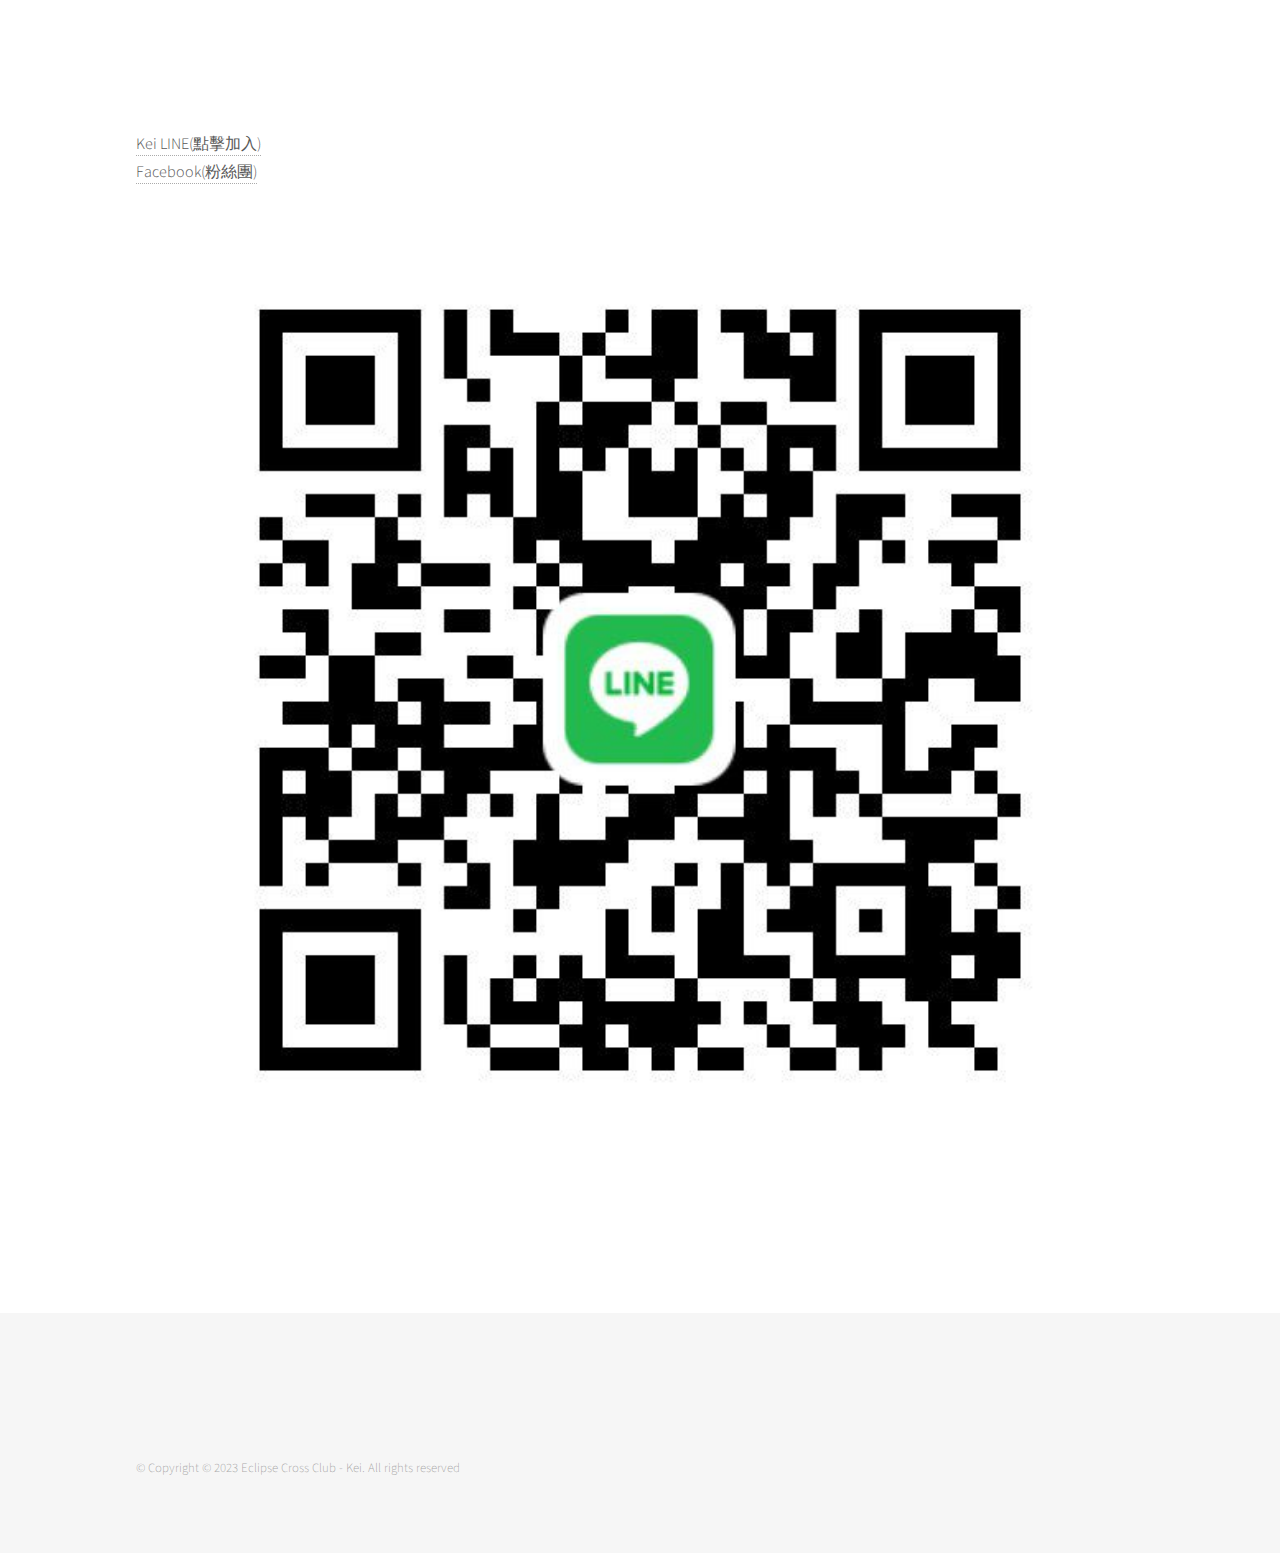
==== commit 5db238f6: "Update index.html" ====
--- a/kei_link/index.html
+++ b/kei_link/index.html
@@ -41,7 +41,7 @@
                                     
                                     <td class="style1">
 <!--                                         <font color="#CC3300"><b>https://line.me/ti/g/gp9Qwd2i7u</b></font> -->
-                                        <a href="https://www.facebook.com/kikixxie">Facebook(臉書)</a><br>
+                                        <a href="https://www.facebook.com/profile.php?id=61556781473643">Facebook(粉絲團)</a><br>
                                     </td>
                                     
                                     <span class="symbol"><img src="Image/1487177.jpg" alt="" style="width: -webkit-fill-available;"/></span>
@@ -80,4 +80,4 @@
 			</div>		
 
 	</body>
-</html>+</html>
